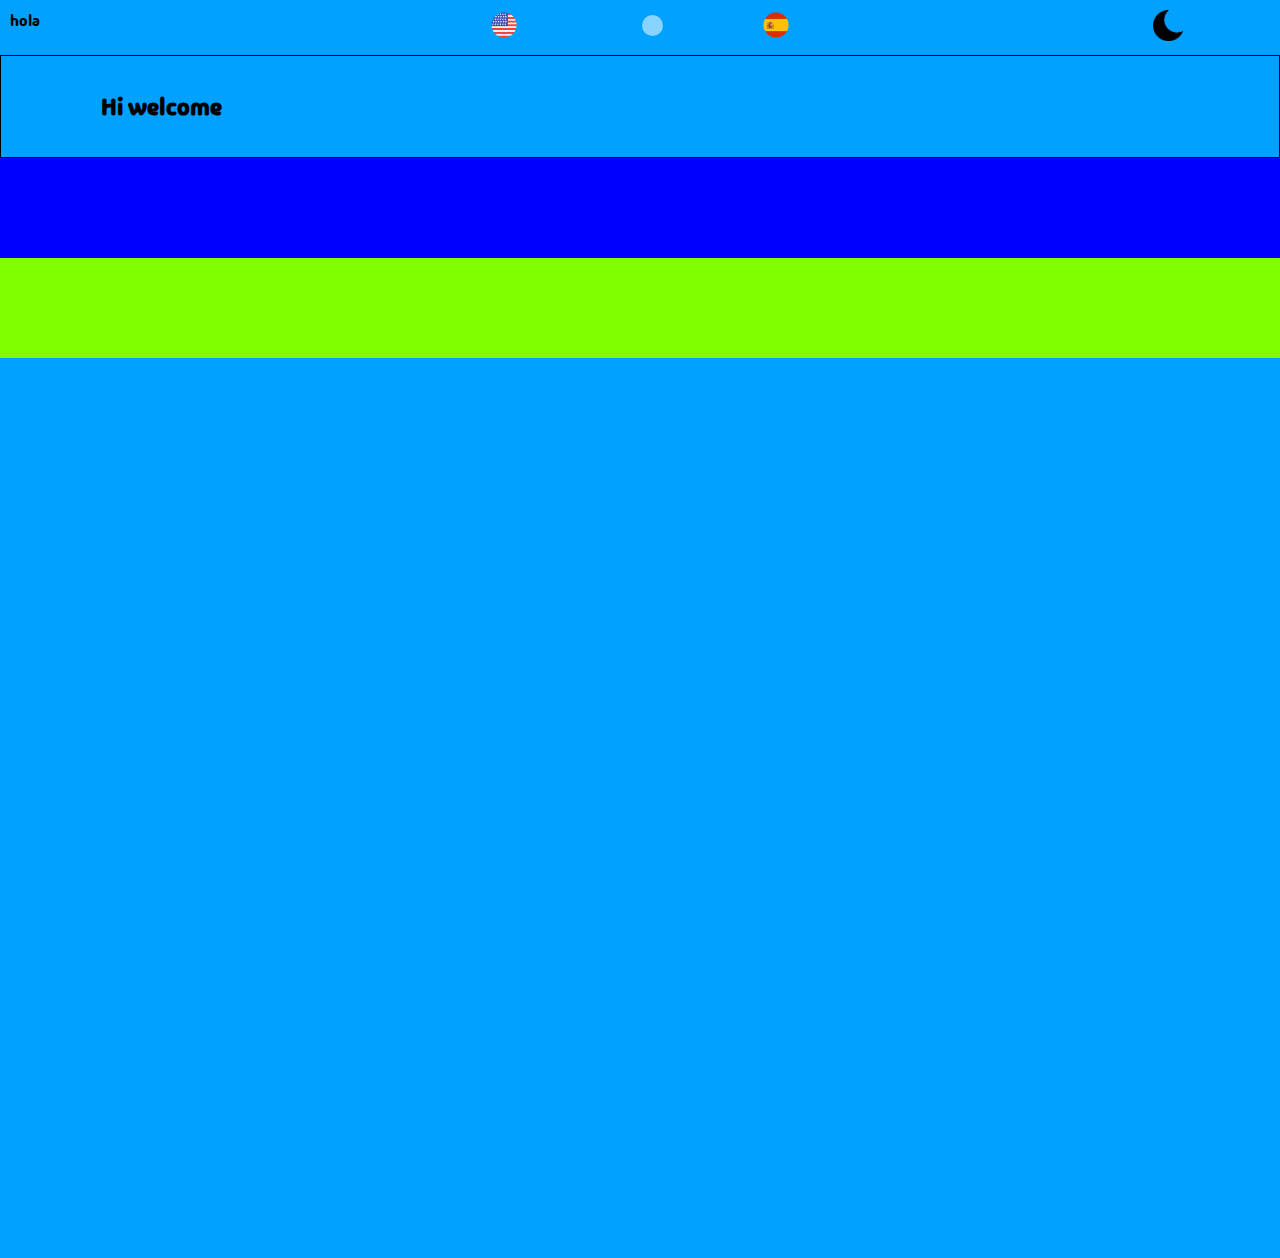
==== assets/es/index.html @ 0ac2adad "first commit" ====
<!DOCTYPE html>
<html lang="es">
<head>
    <meta charset="UTF-8">
    <meta name="viewport" content="width=device-width, initial-scale=1.0">
    <link rel="stylesheet" href="../css/responsive.css">
    <link rel="stylesheet" href="../css/nav.css">
    <link rel="stylesheet" href="../css/about-me.css">
    <link rel="stylesheet" href="../css/projects.css">
    <link rel="stylesheet" href="../css/skills.css">
    <link rel="stylesheet" href="../css/contact-me.css">
    <link rel="preconnect" href="https://fonts.googleapis.com">
    <link rel="preconnect" href="https://fonts.gstatic.com" crossorigin>
    <link href="https://fonts.googleapis.com/css2?family=Madimi+One&family=Poppins:wght@400;500;600&display=swap" rel="stylesheet">

    
    <title>Portafolio</title>
</head>
<body class="container dark.theme">
    <nav class="nav nav-container">

        <section1 class="nav-item1">hola</section1>
        <section2 class="nav-item2 nav-item2-container">
            <div class="en">
                <img src="/public/images/Usa.png" alt="">
            </div>
            <div>
                <input type="checkbox" class="check" checked>
            </div>
            
            <div class="es"><img src="/public/images/spain.png" alt=""></div>
        </section2>

        <section3 class="nav-item3">
            <img src="/public/images/moon.png" id="icon" alt="the icon is not working">
        </section3>
        
    </nav>

    <section class="about-me">
        <h2>Hi welcome </h2>

    </section>

    <section class="projects">

    </section>

    <section class="skills">

    </section>

    <section class="contact-me">

    </section>

<script >
   let icon = document.getElementById("icon");
   icon.onclick = function(){
    if(document.body.classList.toggle("dark-theme")){
        icon.src = "/public/images/sun.png"
    }else{
        icon.src = "/public/images/moon.png"
    }
   }
</script>
<script src="/assets/javaScript/changeLanguage.js"></script>
</body>
</html>
---- assets/css/responsive.css ----
:root{
    --primary-color: black;
    --secundary-color: blue;
    --tertiary-color: blue;
}
.dark-theme {
    --primary-color: gray;
    --secundary-color: red;
    --tertiary-color: blue;
}

.container {
    margin: 0;
    padding: 0;
    display: grid;
    grid-template-rows: auto auto auto auto;
    box-sizing: border-box;
    color: var(--primary-color);
    /* I chose this font from fonts.google.com */
    font-family: "Madimi One", sans-serif;
    font-weight: 400;
    font-style: normal;
    background-color: #00a1ff;
}

/* The following lines of code is for language */
.en {
    color: #333;
}

.es {
    color: #00a1ff
}

.check {
    position: relative;
    width: 50px;
}

.check:before{
    content: '';
    position:absolute;
    width: 50px;
    height: 25px;
    background:#333;
    border-radius: 25px;
}
.check:after{
    content: '';
    position:absolute;
    width: 25px;
    height: 25px;
    background: #fff8;
    border-radius: 25px;
    transition: 0.25s;
    border: 2px solid #333;
    box-sizing: border-box;
}

.check:checked:after{
    left: 25px;
    border:2px solid #00a1ff;
}
.check:checked:before{
    background: #00a1ff;
}

.en img, .es img {
    width: 30px;
}

.nav-item2-container {
    display: grid;
    grid-template-columns: repeat(3, 1fr);
}
---- assets/css/nav.css ----
.nav {
    width: 100%;
}
.nav-container {
    display: grid;
    grid-template-columns: repeat(3, 1fr);
}
.nav-item1, .nav-item2, .nav-item3 {
    border: 1px;
    padding: 10px;
}
.nav-item2 {
    text-align: center;
}
.nav-item3 {
    text-align: right;
    padding-right: 20px;
    padding-left: 300px;
}
.nav-item3 img {
    text-align: right;
    display: block;
    width: 30px;
}
---- assets/css/about-me.css ----
.about-me{
    border: 1px solid black;
    border-color: black;
    height: auto;
    padding: 15px;
    padding-left: 100px;
}
.button {
    text-decoration: none;
    color: var(--secundary-color);
}
---- assets/css/projects.css ----
.projects {
    background-color: blue;
    height: 100px;
    width: 100%;
}
---- assets/css/skills.css ----
.skills {
    background-color: chartreuse;
    height: 100px;
    width: 100%;
}
---- assets/css/contact-me.css ----
.contact-me {
    height: 100vh;
    display: flex;
    align-items: center;
    justify-content: space-evenly;
}
.contact-left {
    display: flex;
    flex-direction: column;
    align-items: start;
    gap: 20px;
}

.contact-left-title h2 {
    font-weight: 600;
    color: var(--secundary-color);
    font-size: 40px;
    margin-bottom: 5px;
}
.contact-left-title hr {
    border: none;
    width: 120px;
    height: 5px;
    background-color: #a363aa;
    border-radius: 10px;
    margin-bottom: 20px;
}
/*  */
.contact-inputs {
    width: 400px;
    height: 50px;
    border: none;
    outline: none;
    padding-left: 25px;
    font-weight: 500;
    color: #666;
    border-radius: 50px;
}
.contact-left textarea {
    height: 140px;
    padding-top: 15px;
    border-radius: 20px;
}
/* // */
.contact-inputs:focus{
    border: 2px solid #ff994f;
}

.contact-inputs::placeholder{
    color: #a9a9a9
}

.contact-left button{
    display: flex;
    align-items: center;
    padding: 15px 30px;
    font-size: 16px;
    color: #fff;
    gap: 10px;
    border: none;
    border-radius: 50px;
    background: linear-gradient(270deg, #ff994f, #fa6d86);
    cursor: pointer;

}
.contact-left button img {
    height: 15px;
}
.contact-right img{
    width: 500px;
}
@media (max-width:800px) {
    .contact-inputs{
        width: 80vw;
    }
    .contact-right{
        display: none;
    }
}
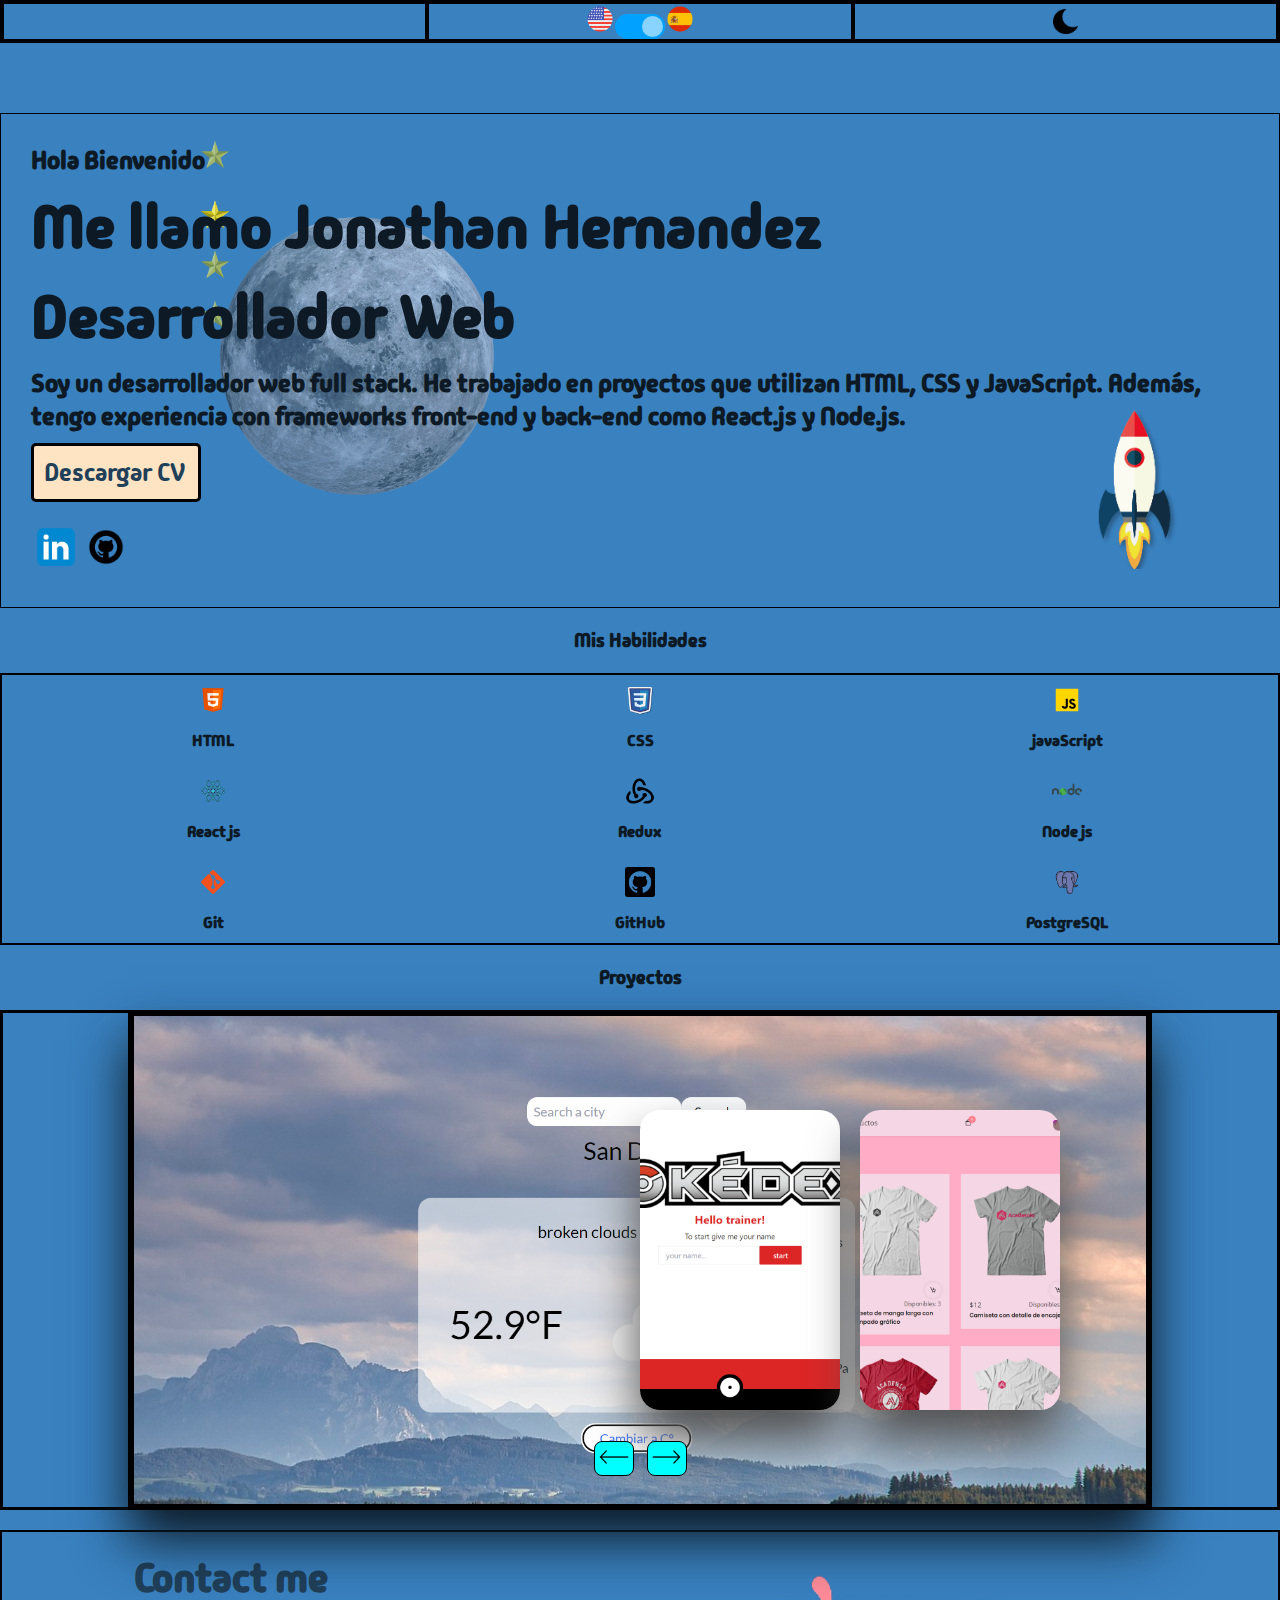
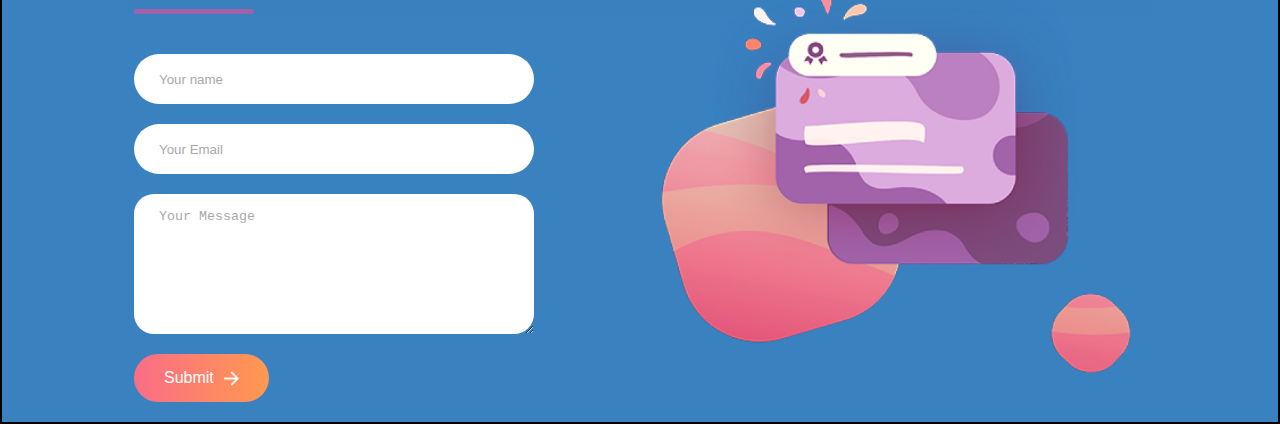
==== commit a636c794: "working with section in spanish and projects" ====
--- a/assets/es/index.html
+++ b/assets/es/index.html
@@ -17,9 +17,9 @@
     <title>Portafolio</title>
 </head>
 <body class="container dark.theme">
-    <nav class="nav nav-container">
+    <nav class="nav-container">
 
-        <section1 class="nav-item1">hola</section1>
+        <section1 class="nav-item1"></section1>
         <section2 class="nav-item2 nav-item2-container">
             <div class="en">
                 <img src="/public/images/Usa.png" alt="">
@@ -36,22 +36,110 @@
         </section3>
         
     </nav>
+ <section class="about-me">
+    <div class="about-me-container">
+        <h3>Hola Bienvenido</h3>
+        <h1>Me llamo Jonathan Hernandez</h1>
+        <h1>Desarrollador Web</h1>
+        <h3>Soy un desarrollador web full stack. He trabajado en proyectos que utilizan HTML, CSS y JavaScript. Además, tengo experiencia con frameworks front-end y back-end como React.js y Node.js.</h3>
 
-    <section class="about-me">
-        <h2>Hi welcome </h2>
+        <a download="" href="/public/pdf/cv.pdf" class="button">Descargar CV</a>
+        <section class="social-media">
+            <div class="icon"><a href="https://www.linkedin.com/in/jonathan-hernandez-3b3a89263/"><img src="/public/images/linkedin.png" alt=""></a></div>
 
+            <div class="icon"><a href="https://github.com/jonathanDavid1"><img src="/public/images/github-icon.png" alt=""></a></div>
+        </section>
+    </div>
+    <div class="parallax">
+        <img src="/public/images/rocket.png" id="rocket" alt="">
+        <img src="/public/images/moon-img.png" id="moon-img" alt="">
+        <img src="/public/images/star.png" id="star1" alt="">
+        <img src="/public/images/star.png" id="star2" alt="">
+        <img src="/public/images/star.png" id="star3" alt="">
+        <img src="/public/images/star.png" id="star4" alt="">
+        <img src="/public/images/star.png" id="star5" alt="">
+        <img src="/public/images/star.png" id="star6" alt="">
+    </div>
+</section>
+
+    <div class="title-skills">
+        <h3>Mis Habilidades</h3></div>
+        
+    <section class="skills">
+        <div class="skill"> <img src="/public/images/html.png" alt=""><h4>HTML</h4></div>
+        <div class="skill"> <img src="/public/images/css.png" alt=""><h4>CSS</h4></div>
+        <div class="skill"> <img src="/public/images/javaScript.png" alt=""><h4>javaScript</h4></div>
+        <div class="skill"> <img src="/public/images/React js.png" alt=""><h4>React js</h4></div>
+        <div class="skill"> <img src="/public/images/Redux.png" alt=""><h4>Redux</h4></div>
+        <div class="skill"> <img src="/public/images/Node js.png" alt=""><h4>Node js</h4></div>
+        <div class="skill"> <img src="/public/images/Git.png" alt=""><h4>Git</h4></div>
+        <div class="skill"> <img src="/public/images/GitHub.png" alt=""><h4>GitHub</h4></div>
+        <div class="skill"> <img src="/public/images/PostgreSQL.png" alt=""><h4>PostgreSQL</h4></div>
     </section>
 
+    <div class="title-projects"><h3>Proyectos</h3></div>
     <section class="projects">
 
-    </section>
-
-    <section class="skills">
-
+        <div class="projects-container">
+    
+            <div class="slide">
+    
+                <div class="item" style="background-image: url(/public/images/rickandmorty.png);">
+                    <div class="content">
+                        <div class="name name1">Rick and morty</div>
+                        <div class="description description1">En esta pagina puedes mirar los personajes que hay en cada dimension
+                        </div>
+                        <button>Ver mas</button>
+                    </div>
+                </div>
+                <div class="item" style="background-image: url(/public/images/weather.png);">
+                    <div class="content">
+                        <div class="name name2">Weather App</div>
+                        <div class="description description2">¿Quieres saber el clima de tu ciudad? Pues aca podrar saberlo.
+                        </div>
+                        <button>Ver mas</button>
+                    </div>
+                </div>
+                <div class="item"  style="background-image: url(/public/images/pokedex.png);">
+                    <div class="content">
+                        <div class="name name3">Pokedex</div>
+                        <div class="description description3">Busca tu pokemon favorito y aprende mas sobre el.
+                        </div>
+                        <button>Ver mas</button>
+                    </div>
+                </div>
+                <div class="item" style="background-image: url(/public/images/ecommerce.png);">
+                    <div class="content">
+                        <div class="name name4">E-commerce</div>
+                        <div class="description description4">Vende tu producto o darlo a conocer este ecommerce es una pequeña muestra de lo que podemos hacer.
+                        </div>
+                        <button>Ver mas</button>
+                    </div>
+                </div>
+    
+            </div>
+        </div>
+        <div class="button">
+            <button class="prev"><img src="/public/images/left arrow.png" alt=""></button>
+            <button class="next"><img src="/public/images/right-arrow.png" alt=""></button>
+        </div>
     </section>
 
     <section class="contact-me">
-
+        <form action="https://api.web3forms.com/submit" method="POST" class="contact-left">
+            <div class="contact-left-title">
+                <h2>Contact me</h2>
+                <hr>
+            </div>
+            <input type="hidden" name="access_key" value="91f79b2f-9241-46ff-b610-fa29c5a598c4">
+            <input type="text" name="name" placeholder="Your name" class="contact-inputs" required>
+            <input type="email" name="email" placeholder="Your Email" class="contact-inputs" required>
+            <textarea name="message" placeholder="Your Message" class="contact-inputs" required></textarea>
+            <button type="Submit">Submit <img src="/public/images/arrow_icon.png"></button>
+        </form>
+        <div class="contact-right">
+            <img src="/public/images/right_img.png" alt="">
+        </div>
     </section>
 
 <script >
@@ -65,5 +153,7 @@
    }
 </script>
 <script src="/assets/javaScript/changeLanguage.js"></script>
+<script src="/assets/javaScript/slider.js"></script>
+<script src="/assets/javaScript/parallax.js"></script>
 </body>
 </html>--- a/assets/css/responsive.css
+++ b/assets/css/responsive.css
@@ -1,26 +1,35 @@
+* {
+    margin: 0;
+    padding: 0;
+    box-sizing: border-box;
+}
+
 :root{
-    --primary-color: black;
-    --secundary-color: blue;
-    --tertiary-color: blue;
+    --primary-color: #0D1A26;
+    --secundary-color: #203F59;
+    --tertiary-color: #ADD4D9;
+    --background-color: #3981BF;
 }
 .dark-theme {
-    --primary-color: gray;
-    --secundary-color: red;
-    --tertiary-color: blue;
+    --primary-color: #D6C9F2;
+    --secundary-color: #7775BF;
+    --tertiary-color: #141759;
+    --background-color: #0B0D40;
 }
 
 .container {
-    margin: 0;
-    padding: 0;
-    display: grid;
-    grid-template-rows: auto auto auto auto;
+    display: flex;
+    flex-direction: column;
+    width: calc(100% -20px);
+    height: auto;
+    gap: 20px;
     box-sizing: border-box;
     color: var(--primary-color);
     /* I chose this font from fonts.google.com */
     font-family: "Madimi One", sans-serif;
     font-weight: 400;
     font-style: normal;
-    background-color: #00a1ff;
+    background-color: var(--background-color);
 }
 
 /* The following lines of code is for language */
--- a/assets/css/nav.css
+++ b/assets/css/nav.css
@@ -1,24 +1,20 @@
-.nav {
-    width: 100%;
-}
 .nav-container {
+    border: 2px solid black;
     display: grid;
     grid-template-columns: repeat(3, 1fr);
 }
-.nav-item1, .nav-item2, .nav-item3 {
-    border: 1px;
-    padding: 10px;
-}
-.nav-item2 {
-    text-align: center;
-}
-.nav-item3 {
-    text-align: right;
-    padding-right: 20px;
-    padding-left: 300px;
+.nav-item1, .nav-item2, .nav-item3{
+    border: 2px solid black;
+    display: flex;
+    justify-content: center; /* centra en horizontal */
+    align-items: center; /* centra en vertical */
+
 }
 .nav-item3 img {
-    text-align: right;
-    display: block;
-    width: 30px;
+    width: 25px;
 }
+.button {
+    margin-bottom: 10px;
+    padding-left: 10px;
+    padding-right: 10px;
+}--- a/assets/css/about-me.css
+++ b/assets/css/about-me.css
@@ -1,11 +1,132 @@
-.about-me{
+.about-me {
+    display: relative;
+}
+.about-me-container {
+    margin-top: 50px;
+    height: 1fr;
+    border: 2px solid black;
     border: 1px solid black;
     border-color: black;
     height: auto;
-    padding: 15px;
-    padding-left: 100px;
+    padding: 30px;
+    display: grid;
+    gap: 10px;
+    position: relative;
+    overflow: hidden;
 }
+.about-me-container h3 {
+    font-size:25px;
+}
+.about-me-container h1 {
+    font-size:60px;
+}
+.about-me-container .button {
+    border: 3px solid black;
+    padding: 10px;
+    width: 170px;
+    border-radius: 5px;
+    background-color: bisque;
+    cursor: pointer;
+    font-size: 25px;
+
+}
+.about-me-container .button:hover {
+    background-color: var(--primary-color);
+
+}
+.about-me-container .icon img {
+    width: 50px;
+}
+.social-media {
+    display: flex;
+}
+    
+    
+
 .button {
     text-decoration: none;
     color: var(--secundary-color);
 }
+
+
+.parallax #rocket {
+    position: absolute;
+    width: 300px;
+    right: 0;
+    top: 400px;
+    z-index: -100;
+
+}
+@media (max-width: 600px) {
+    .parallax #rocket {
+        left: 40vw;
+        top: 500px;
+    }
+}
+
+.parallax #moon-img {
+    position: absolute;
+    width: 25%;
+    top: 200px;
+    left: 200px;
+    z-index: -200;
+    opacity: 0.6;
+
+}
+
+.parallax #star1 {
+    position: absolute;
+    width: 30px;
+    top: 200px;
+    left: 200px;
+    z-index: -300;
+    opacity: 0.6;
+
+}
+
+.parallax #star2 {
+    position: absolute;
+    width: 30px;
+    top: 200px;
+    left: 200px;
+    z-index: -300;
+    opacity: 0.6;
+
+}
+.parallax #star3 {
+    position: absolute;
+    width: 30px;
+    top: 200px;
+    left: 200px;
+    z-index: -300;
+    opacity: 0.6;
+
+}
+.parallax #star4 {
+    position: absolute;
+    width: 30px;
+    top: 300px;
+    left: 200px;
+    z-index: -300;
+    opacity: 0.6;
+
+}
+.parallax #star5 {
+    position: absolute;
+    width: 30px;
+    top: 250px;
+    left: 200px;
+    z-index: -300;
+    opacity: 0.6;
+
+}
+
+.parallax #star6 {
+    position: absolute;
+    width: 30px;
+    top: 140px;
+    left: 200px;
+    z-index: -300;
+    opacity: 0.6;
+
+}
--- a/assets/css/projects.css
+++ b/assets/css/projects.css
@@ -1,5 +1,183 @@
+.title-projects h3 {
+    text-align: center;
+}
+
 .projects {
-    background-color: blue;
-    height: 100px;
+    
+    border: 3px solid black;
+    position: relative;
+    width: 100vw;
+    height: 500px;
+}
+
+.projects .projects-container {
+    border: 6px solid black;
+    position: absolute;
+    top: 50%;
+    left: 50%;
+    transform: translate(-50%, -50%);/* this property create a new stacking context */
+    width: 80vw;
+    height: 500px;
+    background: #f5f5f5;
+    box-shadow: 0 30px 50px;
+    overflow: hidden;
+   /*  color: white; */
+}
+.projects .projects-container .slide .item {
+    width: 200px;
+    height: 300px;
+    position: absolute;
+    top: 50%;
+    transform: translate(0, -50%);
+    box-shadow: 0 30px 50px #505050;
+    border-radius: 20px;
+    background-position: 50% 50%;
+    background-size: cover;
+    display: inline-block;
+    transition: 0.5s;
+}
+
+.projects .slide .item:nth-child(1),
+.projects .slide .item:nth-child(2){
+    top:0%;
+    left: 0%;
+    transform: translate(0,0);
+    border-radius: 0;
     width: 100%;
-}+    height: 100%;
+}
+.projects .slide .item:nth-child(3){
+    left: 50%;
+}
+.projects .slide .item:nth-child(4){
+    left: calc(50% + 220px);
+}
+.projects .slide .item:nth-child(5){
+    left: calc(50% + 440px);
+}
+
+/* Here n = 0,1,2,3,.... */
+.projects .slide .item:nth-child(n + 6){
+    left: 50%;
+    left: calc(50% + 660px);
+    opacity: 0;
+}
+.projects .item .content {
+    position: absolute;
+    top: 50%;
+    left: 100px;
+    width: 300px;
+    text-align: left;
+ 
+    transform: translate(0,-50%);
+    font-family: system-ui;
+    display: none;
+}
+
+.projects .slide .item:nth-child(2) .content{
+    display: block;
+}
+
+.projects .content .name {
+    font-size: 40px;
+    text-transform: uppercase;
+    font-weight: bold;
+    opacity: 0;
+    animation: animate 1s ease-in-out 1 forwards;
+}
+.projects .content .description {
+    margin-top: 10px;
+    margin-bottom: 20px;
+    opacity: 0;
+    animation: animate 1s ease-in-out 0.3s 1 forwards;
+
+}
+.projects .content button{
+    padding: 10px 10px;
+    border: none;
+    cursor: pointer;
+    opacity: 0;
+    animation: animate 1s ease-in-out 0.6s 1 forwards;
+}
+
+@keyframes animate {
+    from{
+        opacity: 0;
+        transform: translate(0, 100px);
+        filter: blur(33px)
+    }
+
+    to{
+        opacity: 1;
+        transform: translate(0);
+        filter: blur(0);
+    }
+}
+
+.projects .button {
+    width: 100%;
+    text-align: center;
+    position: absolute;
+    bottom: 20px;
+
+}
+
+.projects .button button{
+    width: 40px;
+    height: 35px;
+    border-radius: 8px;
+    border: none;
+    cursor: pointer;
+    margin: 0 5px;
+    border: 1px solid #000;
+    transition: 0.3s;
+    background-color: aqua;
+}
+.projects .button  img {
+    width: 30px;
+}
+
+.projects .button button:hover {
+    background: #ababab;
+    color: #fff;
+}
+
+@media (max-width: 600px){
+    .projects .item .content{
+        left: 10px;
+        width: 140px;
+    }
+    .projects .item .content .name, .projects .item .content {
+        font-size: 16px;
+    }
+
+}
+
+@media (min-width: 600px) and (max-width: 1024px) 
+    {
+    .projects .item .content{
+        left: 20px;
+        width: 200px;
+    }
+    .projects .item .content .name, .projects .item .content {
+        font-size: 16px;
+    }
+
+}
+
+.projects .name1, .projects .description1 {
+    color: #D6C9F2;
+}
+
+.projects .name2, .projects .description2 {
+    color: #0D1A26;
+}
+
+.projects .name3, .projects .description3 {
+    color: #0D1A26;
+}
+ 
+.projects .name4, .projects .description4 {
+    color: black;
+}
+
--- a/assets/css/skills.css
+++ b/assets/css/skills.css
@@ -1,5 +1,22 @@
+.title-skills h3{
+    text-align: center;
+}
+
+
 .skills {
-    background-color: chartreuse;
-    height: 100px;
-    width: 100%;
+    height: auto;
+    border: 2px solid black;
+    display: grid;
+    grid-template-columns: repeat(3, 1fr);
+    grid-gap: 5px;
+
+}
+.skill {
+    text-align: center;
+    padding: 10px;
+}
+.skill img {
+    width: 30px;
+    height: 30px;
+    margin-bottom: 10px;
 }--- a/assets/css/contact-me.css
+++ b/assets/css/contact-me.css
@@ -1,8 +1,10 @@
 .contact-me {
-    height: 100vh;
+    height: auto;
+    border: 2px solid black;
     display: flex;
     align-items: center;
     justify-content: space-evenly;
+    padding: 20px;
 }
 .contact-left {
     display: flex;
@@ -69,7 +71,7 @@
 .contact-right img{
     width: 500px;
 }
-@media (max-width:800px) {
+@media (max-width:900px) {
     .contact-inputs{
         width: 80vw;
     }
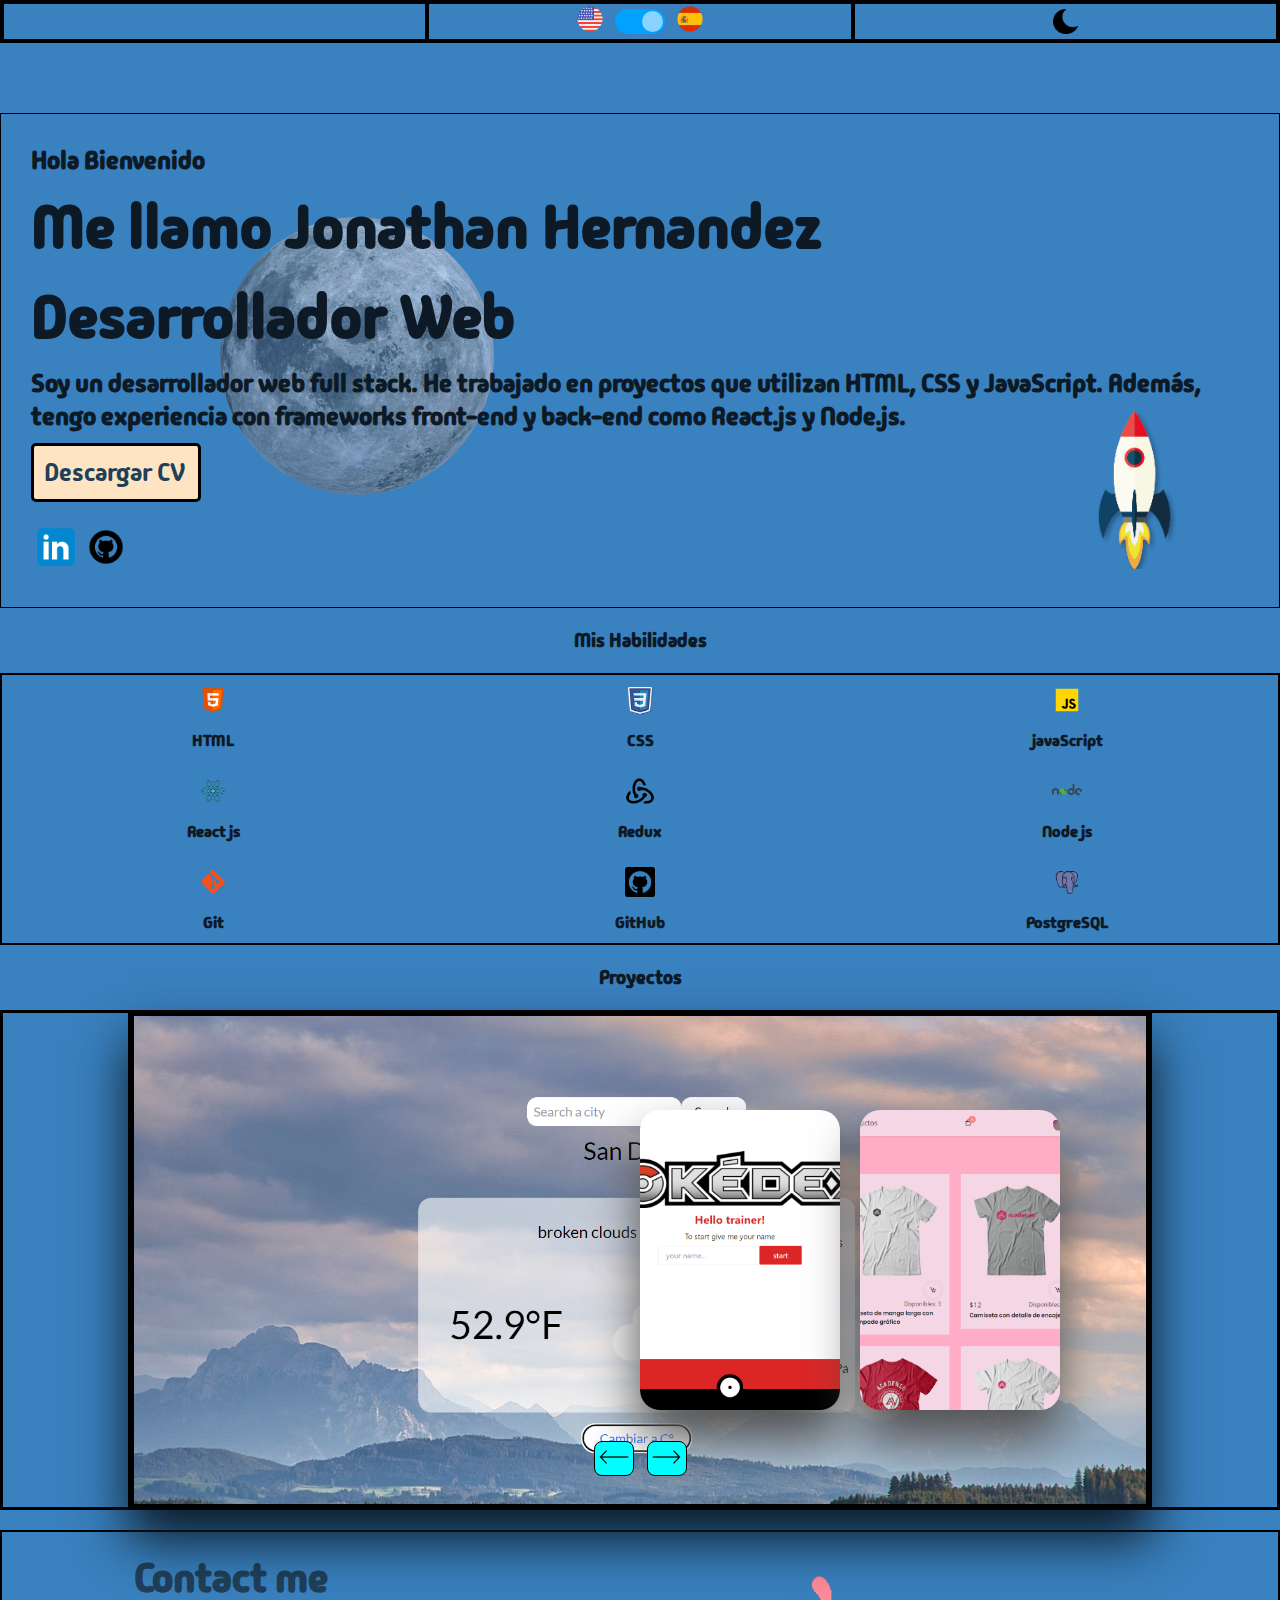
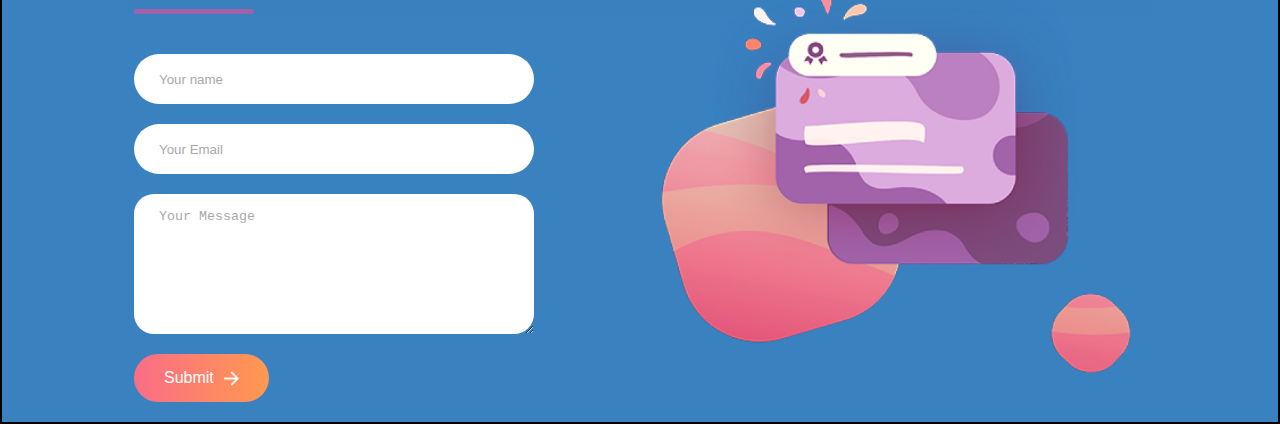
==== commit 894fadcb: "removing start and fixing button in spanish" ====
--- a/assets/es/index.html
+++ b/assets/es/index.html
@@ -24,11 +24,12 @@
             <div class="en">
                 <img src="/public/images/Usa.png" alt="">
             </div>
-            <div>
+            <div class="button">
                 <input type="checkbox" class="check" checked>
             </div>
             
-            <div class="es"><img src="/public/images/spain.png" alt=""></div>
+            <div class="es"><img src="/public/images/spain.png" alt="">
+            </div>
         </section2>
 
         <section3 class="nav-item3">
@@ -53,12 +54,6 @@
     <div class="parallax">
         <img src="/public/images/rocket.png" id="rocket" alt="">
         <img src="/public/images/moon-img.png" id="moon-img" alt="">
-        <img src="/public/images/star.png" id="star1" alt="">
-        <img src="/public/images/star.png" id="star2" alt="">
-        <img src="/public/images/star.png" id="star3" alt="">
-        <img src="/public/images/star.png" id="star4" alt="">
-        <img src="/public/images/star.png" id="star5" alt="">
-        <img src="/public/images/star.png" id="star6" alt="">
     </div>
 </section>
 
--- a/assets/css/about-me.css
+++ b/assets/css/about-me.css
@@ -74,59 +74,3 @@
 
 }
 
-.parallax #star1 {
-    position: absolute;
-    width: 30px;
-    top: 200px;
-    left: 200px;
-    z-index: -300;
-    opacity: 0.6;
-
-}
-
-.parallax #star2 {
-    position: absolute;
-    width: 30px;
-    top: 200px;
-    left: 200px;
-    z-index: -300;
-    opacity: 0.6;
-
-}
-.parallax #star3 {
-    position: absolute;
-    width: 30px;
-    top: 200px;
-    left: 200px;
-    z-index: -300;
-    opacity: 0.6;
-
-}
-.parallax #star4 {
-    position: absolute;
-    width: 30px;
-    top: 300px;
-    left: 200px;
-    z-index: -300;
-    opacity: 0.6;
-
-}
-.parallax #star5 {
-    position: absolute;
-    width: 30px;
-    top: 250px;
-    left: 200px;
-    z-index: -300;
-    opacity: 0.6;
-
-}
-
-.parallax #star6 {
-    position: absolute;
-    width: 30px;
-    top: 140px;
-    left: 200px;
-    z-index: -300;
-    opacity: 0.6;
-
-}
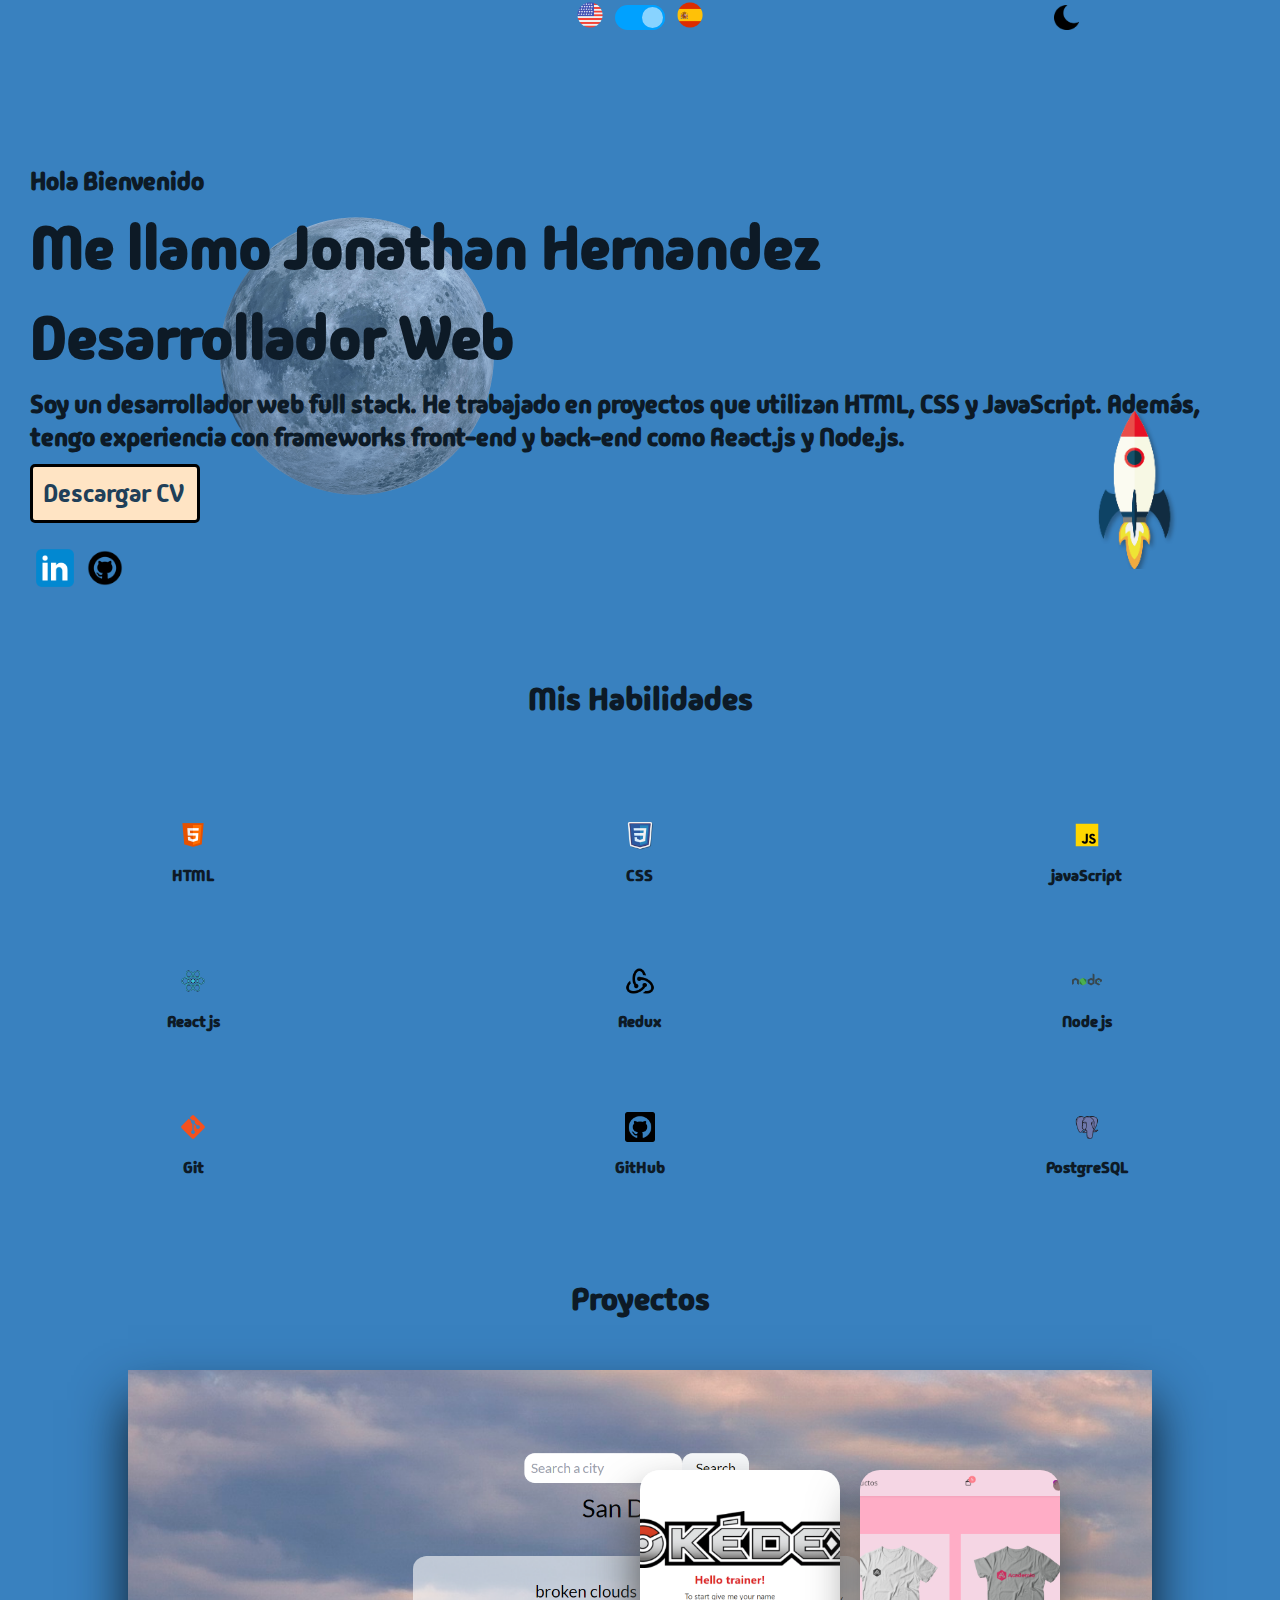
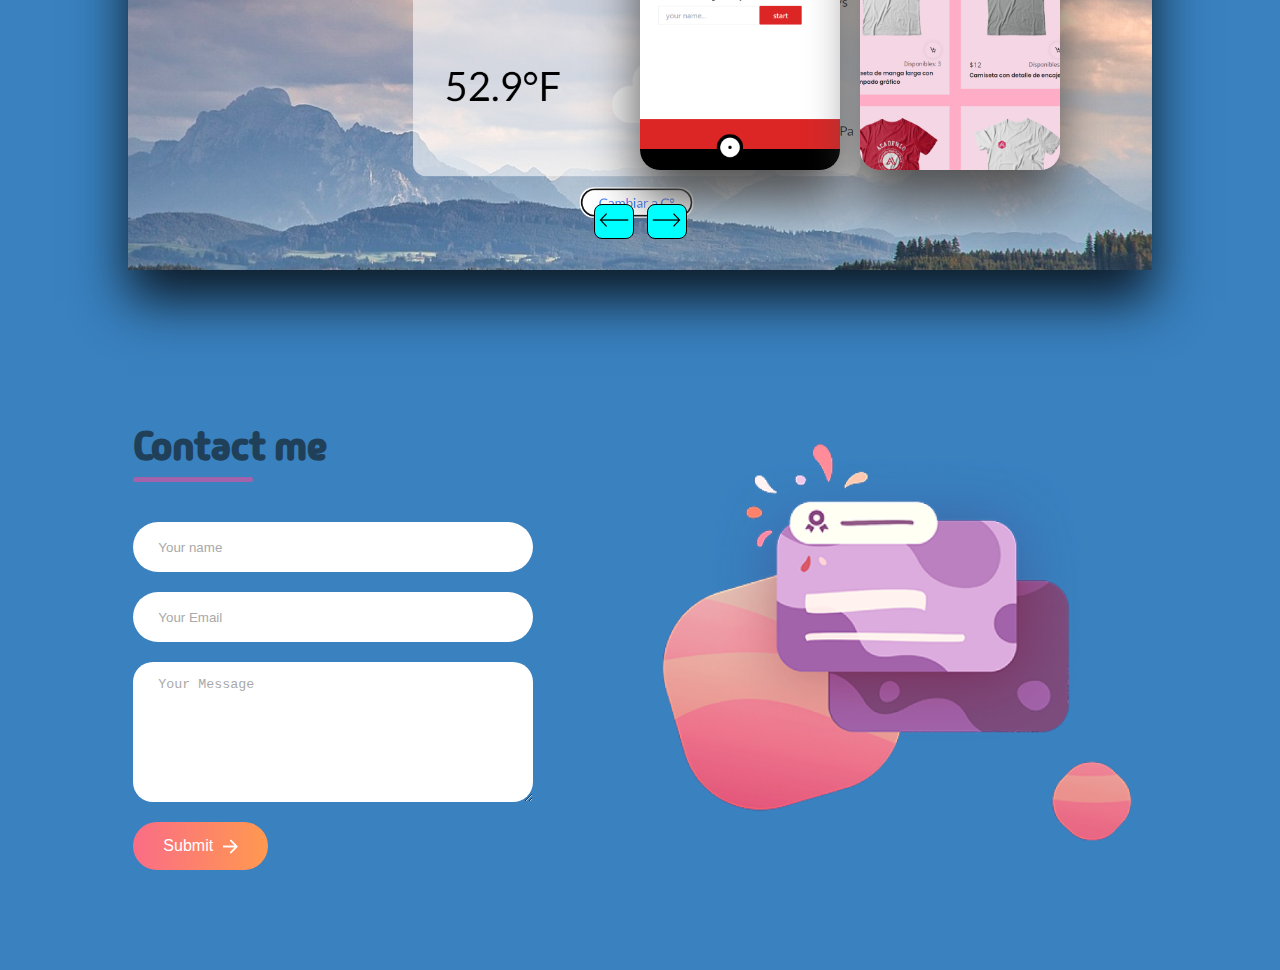
==== commit a48517be: "fixing links" ====
--- a/assets/es/index.html
+++ b/assets/es/index.html
@@ -44,7 +44,7 @@
         <h1>Desarrollador Web</h1>
         <h3>Soy un desarrollador web full stack. He trabajado en proyectos que utilizan HTML, CSS y JavaScript. Además, tengo experiencia con frameworks front-end y back-end como React.js y Node.js.</h3>
 
-        <a download="" href="/public/pdf/cv.pdf" class="button">Descargar CV</a>
+        <a download="" href="/public/pdf/Jonathan Hernandez CV.pdf" class="button">Descargar CV</a>
         <section class="social-media">
             <div class="icon"><a href="https://www.linkedin.com/in/jonathan-hernandez-3b3a89263/"><img src="/public/images/linkedin.png" alt=""></a></div>
 
@@ -83,16 +83,19 @@
                     <div class="content">
                         <div class="name name1">Rick and morty</div>
                         <div class="description description1">En esta pagina puedes mirar los personajes que hay en cada dimension
-                        </div>
-                        <button>Ver mas</button>
+                        </div>  <a href="https://rickandmorty-app-with-react.netlify.app/">
+                            <button>Ver Mas</button>
+                          </a>
                     </div>
                 </div>
                 <div class="item" style="background-image: url(/public/images/weather.png);">
                     <div class="content">
-                        <div class="name name2">Weather App</div>
+                        <div class="name name2">Clima App</div>
                         <div class="description description2">¿Quieres saber el clima de tu ciudad? Pues aca podrar saberlo.
                         </div>
-                        <button>Ver mas</button>
+                        <a href="https://myweather-app-react-tailwind.netlify.app/">
+                            <button>Ver Mas</button>
+                        </a>
                     </div>
                 </div>
                 <div class="item"  style="background-image: url(/public/images/pokedex.png);">
@@ -100,7 +103,9 @@
                         <div class="name name3">Pokedex</div>
                         <div class="description description3">Busca tu pokemon favorito y aprende mas sobre el.
                         </div>
-                        <button>Ver mas</button>
+                        <a href="https://pokedexwithreactandredux.netlify.app/">
+                            <button>Ver Mas</button>
+                        </a>
                     </div>
                 </div>
                 <div class="item" style="background-image: url(/public/images/ecommerce.png);">
@@ -108,7 +113,9 @@
                         <div class="name name4">E-commerce</div>
                         <div class="description description4">Vende tu producto o darlo a conocer este ecommerce es una pequeña muestra de lo que podemos hacer.
                         </div>
-                        <button>Ver mas</button>
+                        <a href="https://carrito-de-compras-colombia.netlify.app/">
+                            <button>Ver Mas</button>
+                        </a>
                     </div>
                 </div>
     
--- a/assets/css/responsive.css
+++ b/assets/css/responsive.css
@@ -22,7 +22,7 @@
     flex-direction: column;
     width: calc(100% -20px);
     height: auto;
-    gap: 20px;
+    gap: 50px;
     box-sizing: border-box;
     color: var(--primary-color);
     /* I chose this font from fonts.google.com */
--- a/assets/css/nav.css
+++ b/assets/css/nav.css
@@ -1,10 +1,8 @@
 .nav-container {
-    border: 2px solid black;
     display: grid;
     grid-template-columns: repeat(3, 1fr);
 }
 .nav-item1, .nav-item2, .nav-item3{
-    border: 2px solid black;
     display: flex;
     justify-content: center; /* centra en horizontal */
     align-items: center; /* centra en vertical */
--- a/assets/css/about-me.css
+++ b/assets/css/about-me.css
@@ -4,9 +4,6 @@
 .about-me-container {
     margin-top: 50px;
     height: 1fr;
-    border: 2px solid black;
-    border: 1px solid black;
-    border-color: black;
     height: auto;
     padding: 30px;
     display: grid;
--- a/assets/css/projects.css
+++ b/assets/css/projects.css
@@ -1,17 +1,15 @@
 .title-projects h3 {
-    text-align: center;
+    text-align: center; 
+    font-size: xx-large;
 }
 
 .projects {
-    
-    border: 3px solid black;
     position: relative;
     width: 100vw;
     height: 500px;
 }
 
 .projects .projects-container {
-    border: 6px solid black;
     position: absolute;
     top: 50%;
     left: 50%;
--- a/assets/css/skills.css
+++ b/assets/css/skills.css
@@ -1,14 +1,16 @@
 .title-skills h3{
     text-align: center;
+    font-size: xx-large;
 }
 
 
 .skills {
     height: auto;
-    border: 2px solid black;
+    margin-top: 40px;
+    margin-bottom: 40px;
     display: grid;
     grid-template-columns: repeat(3, 1fr);
-    grid-gap: 5px;
+    grid-gap: 60px;
 
 }
 .skill {
--- a/assets/css/contact-me.css
+++ b/assets/css/contact-me.css
@@ -1,10 +1,12 @@
 .contact-me {
     height: auto;
-    border: 2px solid black;
+   
     display: flex;
     align-items: center;
     justify-content: space-evenly;
     padding: 20px;
+    margin-top: 80px;
+    margin-bottom: 80px;
 }
 .contact-left {
     display: flex;
